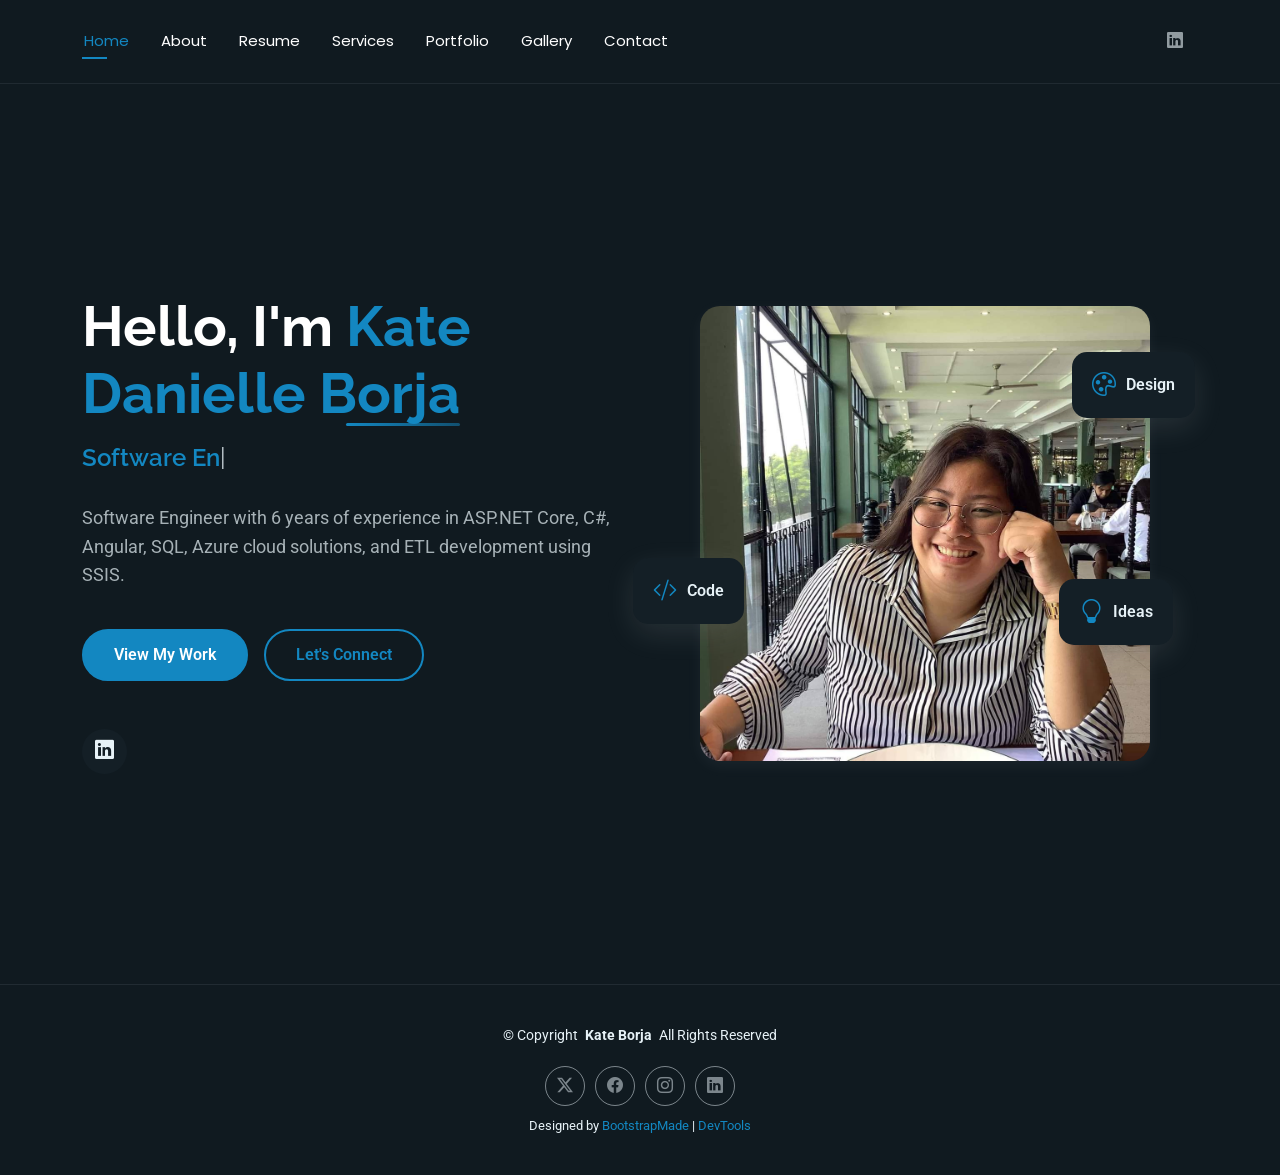
==== index.html @ 0fdce248 "first commit" ====
<!DOCTYPE html>
<html lang="en">

<head>
  <meta charset="utf-8">
  <meta content="width=device-width, initial-scale=1.0" name="viewport">
  <title>Index - kd's</title>
  <meta name="description" content="">
  <meta name="keywords" content="">

  <!-- Favicons -->
  <link href="assets/img/favicon.png" rel="icon">
  <link href="assets/img/apple-touch-icon.png" rel="apple-touch-icon">

  <!-- Fonts -->
  <link href="https://fonts.googleapis.com" rel="preconnect">
  <link href="https://fonts.gstatic.com" rel="preconnect" crossorigin>
  <link href="https://fonts.googleapis.com/css2?family=Roboto:ital,wght@0,100;0,300;0,400;0,500;0,700;0,900;1,100;1,300;1,400;1,500;1,700;1,900&family=Poppins:ital,wght@0,100;0,200;0,300;0,400;0,500;0,600;0,700;0,800;0,900;1,100;1,200;1,300;1,400;1,500;1,600;1,700;1,800;1,900&family=Raleway:ital,wght@0,100;0,200;0,300;0,400;0,500;0,600;0,700;0,800;0,900;1,100;1,200;1,300;1,400;1,500;1,600;1,700;1,800;1,900&display=swap" rel="stylesheet">

  <!-- Vendor CSS Files -->
  <link href="assets/vendor/bootstrap/css/bootstrap.min.css" rel="stylesheet">
  <link href="assets/vendor/bootstrap-icons/bootstrap-icons.css" rel="stylesheet">
  <link href="assets/vendor/aos/aos.css" rel="stylesheet">
  <link href="assets/vendor/swiper/swiper-bundle.min.css" rel="stylesheet">
  <link href="assets/vendor/glightbox/css/glightbox.min.css" rel="stylesheet">

  <!-- Main CSS File -->
  <link href="assets/css/main.css" rel="stylesheet">

  <!-- =======================================================
  * Template Name: FolioOne
  * Template URL: https://bootstrapmade.com/folioone-bootstrap-portfolio-website-template/
  * Updated: Aug 23 2025 with Bootstrap v5.3.7
  * Author: BootstrapMade.com
  * License: https://bootstrapmade.com/license/
  ======================================================== -->
</head>

<body class="index-page">

  <header id="header" class="header d-flex align-items-center light-background sticky-top">
    <div class="container position-relative d-flex align-items-center justify-content-between">

      <!-- <a href="index.html" class="logo d-flex align-items-center me-auto me-xl-0">
      <img src="assets/img/logo.webp" alt="">
      <h1 class="sitename">FolioOne</h1> 
    </a> -->

      <nav id="navmenu" class="navmenu">
        <ul>
          <li><a href="index.html" class="active">Home</a></li>
          <li><a href="about.html">About</a></li>
          <li><a href="resume.html">Resume</a></li>
          <li><a href="services.html">Services</a></li>
          <li><a href="portfolio.html">Portfolio</a></li>
          <li><a href="gallery.html">Gallery</a></li>
          <li><a href="contact.html">Contact</a></li>
        </ul>
        <i class="mobile-nav-toggle d-xl-none bi bi-list"></i>
      </nav>

      <div class="header-social-links">
        <a href="https://www.linkedin.com/in/kate-danielle-borja-12501a1b2" class="linkedin"><i class="bi bi-linkedin"></i></a>
      </div>

    </div>
  </header>

  <main class="main">

    <!-- Hero Section -->
    <section id="hero" class="hero section">

      <div class="container" data-aos="fade-up" data-aos-delay="100">

        <div class="row gy-4 align-items-center">
          <div class="col-lg-6 order-2 order-lg-1">
            <div class="hero-content">
              <h1 data-aos="fade-up" data-aos-delay="200">Hello, I'm <span class="highlight">Kate Danielle Borja</span></h1>
              <h2 data-aos="fade-up" data-aos-delay="300"> <span class="typed" data-typed-items="Software Engineer, Software Developer, .NET Developer, ETL Developer"></span></h2>
              <p data-aos="fade-up" data-aos-delay="400">Software Engineer with 6 years of experience in ASP.NET Core, C#, Angular, SQL, Azure cloud 
                                                            solutions, and ETL development using SSIS. </p>
              <div class="hero-actions" data-aos="fade-up" data-aos-delay="500">
                <a href="portfolio.html" class="btn btn-primary">View My Work</a>
                <a href="contact.html" class="btn btn-outline">Let's Connect</a>
              </div>
              <div class="social-links" data-aos="fade-up" data-aos-delay="600">
                <a href="https://www.linkedin.com/in/kate-danielle-borja-12501a1b2"><i class="bi bi-linkedin"></i></a>
              </div>
            </div>
          </div>
          <div class="col-lg-6 order-1 order-lg-2">
            <div class="hero-image" data-aos="zoom-in" data-aos-delay="300">
              <div class="image-wrapper">
                <img src="assets/img/profile/me.jpg" alt="Sarah Mitchell" class="img-fluid">
                <div class="floating-elements">
                  <div class="floating-card design" data-aos="fade-left" data-aos-delay="700">
                    <i class="bi bi-palette"></i>
                    <span>Design</span>
                  </div>
                  <div class="floating-card code" data-aos="fade-right" data-aos-delay="800">
                    <i class="bi bi-code-slash"></i>
                    <span>Code</span>
                  </div>
                  <div class="floating-card creativity" data-aos="fade-up" data-aos-delay="900">
                    <i class="bi bi-lightbulb"></i>
                    <span>Ideas</span>
                  </div>
                </div>
              </div>
            </div>
          </div>
        </div>

      </div>

    </section><!-- /Hero Section -->

  </main>

  <footer id="footer" class="footer">

    <div class="container">
      <div class="copyright text-center ">
        <p>© <span>Copyright</span> <strong class="px-1 sitename">Kate Borja</strong> <span>All Rights Reserved<br></span></p>
      </div>
      <div class="social-links d-flex justify-content-center">
        <a href=""><i class="bi bi-twitter-x"></i></a>
        <a href=""><i class="bi bi-facebook"></i></a>
        <a href=""><i class="bi bi-instagram"></i></a>
        <a href=""><i class="bi bi-linkedin"></i></a>
      </div>
      <div class="credits">
        <!-- All the links in the footer should remain intact. -->
        <!-- You can delete the links only if you've purchased the pro version. -->
        <!-- Licensing information: https://bootstrapmade.com/license/ -->
        <!-- Purchase the pro version with working PHP/AJAX contact form: [buy-url] -->
        Designed by <a href="https://bootstrapmade.com/">BootstrapMade</a> | <a href="https://bootstrapmade.com/tools/">DevTools</a>
      </div>
    </div>

  </footer>

  <!-- Scroll Top -->
  <a href="#" id="scroll-top" class="scroll-top d-flex align-items-center justify-content-center"><i class="bi bi-arrow-up-short"></i></a>

  <!-- Preloader -->
  <div id="preloader"></div>

  <!-- Vendor JS Files -->
  <script src="assets/vendor/bootstrap/js/bootstrap.bundle.min.js"></script>
  <script src="assets/vendor/php-email-form/validate.js"></script>
  <script src="assets/vendor/aos/aos.js"></script>
  <script src="assets/vendor/typed.js/typed.umd.js"></script>
  <script src="assets/vendor/waypoints/noframework.waypoints.js"></script>
  <script src="assets/vendor/purecounter/purecounter_vanilla.js"></script>
  <script src="assets/vendor/swiper/swiper-bundle.min.js"></script>
  <script src="assets/vendor/imagesloaded/imagesloaded.pkgd.min.js"></script>
  <script src="assets/vendor/isotope-layout/isotope.pkgd.min.js"></script>
  <script src="assets/vendor/glightbox/js/glightbox.min.js"></script>

  <!-- Main JS File -->
  <script src="assets/js/main.js"></script>

</body>

</html>
---- assets/css/main.css ----
/**
* Template Name: FolioOne
* Template URL: https://bootstrapmade.com/folioone-bootstrap-portfolio-website-template/
* Updated: Aug 23 2025 with Bootstrap v5.3.7
* Author: BootstrapMade.com
* License: https://bootstrapmade.com/license/
*/

/*--------------------------------------------------------------
# Font & Color Variables
# Help: https://bootstrapmade.com/color-system/
--------------------------------------------------------------*/
/* Fonts */
:root {
  --default-font: "Roboto",  system-ui, -apple-system, "Segoe UI", Roboto, "Helvetica Neue", Arial, "Noto Sans", "Liberation Sans", sans-serif, "Apple Color Emoji", "Segoe UI Emoji", "Segoe UI Symbol", "Noto Color Emoji";
  --heading-font: "Raleway",  sans-serif;
  --nav-font: "Poppins",  sans-serif;
}

/* Global Colors - The following color variables are used throughout the website. Updating them here will change the color scheme of the entire website */
:root { 
  --background-color: #101a20; /* Background color for the entire website, including individual sections */
  --default-color: #e7f2f7; /* Default color used for the majority of the text content across the entire website */
  --heading-color: #ffffff; /* Color for headings, subheadings and title throughout the website */
  --accent-color: #1387c1; /* Accent color that represents your brand on the website. It's used for buttons, links, and other elements that need to stand out */
  --surface-color: #141f26; /* The surface color is used as a background of boxed elements within sections, such as cards, icon boxes, or other elements that require a visual separation from the global background. */
  --contrast-color: #ffffff; /* Contrast color for text, ensuring readability against backgrounds of accent, heading, or default colors. */
}

/* Nav Menu Colors - The following color variables are used specifically for the navigation menu. They are separate from the global colors to allow for more customization options */
:root {
  --nav-color: #ffffff;  /* The default color of the main navmenu links */
  --nav-hover-color: #1387c1; /* Applied to main navmenu links when they are hovered over or active */
  --nav-mobile-background-color: #213642; /* Used as the background color for mobile navigation menu */
  --nav-dropdown-background-color: #051117; /* Used as the background color for dropdown items that appear when hovering over primary navigation items */
  --nav-dropdown-color: #e7f2f7; /* Used for navigation links of the dropdown items in the navigation menu. */
  --nav-dropdown-hover-color: #1387c1; /* Similar to --nav-hover-color, this color is applied to dropdown navigation links when they are hovered over. */
}

/* Color Presets - These classes override global colors when applied to any section or element, providing reuse of the sam color scheme. */

.light-background {
  --background-color: #142027;
  --surface-color: #325264;
}

.dark-background {
  --background-color: #0b1419;
  --default-color: #ffffff;
  --heading-color: #ffffff;
  --surface-color: #252525;
  --contrast-color: #ffffff;
}

/* Smooth scroll */
:root {
  scroll-behavior: smooth;
}

/*--------------------------------------------------------------
# General Styling & Shared Classes
--------------------------------------------------------------*/
body {
  color: var(--default-color);
  background-color: var(--background-color);
  font-family: var(--default-font);
}

a {
  color: var(--accent-color);
  text-decoration: none;
  transition: 0.3s;
}

a:hover {
  color: color-mix(in srgb, var(--accent-color), transparent 25%);
  text-decoration: none;
}

h1,
h2,
h3,
h4,
h5,
h6 {
  color: var(--heading-color);
  font-family: var(--heading-font);
}

/* PHP Email Form Messages
------------------------------*/
.php-email-form .error-message {
  display: none;
  background: #df1529;
  color: #ffffff;
  text-align: left;
  padding: 15px;
  margin-bottom: 24px;
  font-weight: 600;
}

.php-email-form .sent-message {
  display: none;
  color: #ffffff;
  background: #059652;
  text-align: center;
  padding: 15px;
  margin-bottom: 24px;
  font-weight: 600;
}

.php-email-form .loading {
  display: none;
  background: var(--surface-color);
  text-align: center;
  padding: 15px;
  margin-bottom: 24px;
}

.php-email-form .loading:before {
  content: "";
  display: inline-block;
  border-radius: 50%;
  width: 24px;
  height: 24px;
  margin: 0 10px -6px 0;
  border: 3px solid var(--accent-color);
  border-top-color: var(--surface-color);
  animation: php-email-form-loading 1s linear infinite;
}

@keyframes php-email-form-loading {
  0% {
    transform: rotate(0deg);
  }

  100% {
    transform: rotate(360deg);
  }
}

/*--------------------------------------------------------------
# Global Header
--------------------------------------------------------------*/
.header {
  --background-color: rgba(255, 255, 255, 0);
  color: var(--default-color);
  background-color: var(--background-color);
  padding: 15px 0;
  transition: all 0.5s;
  z-index: 997;
  border-bottom: 1px solid color-mix(in srgb, var(--default-color), transparent 92%);
}

.header .logo {
  line-height: 1;
}

.header .logo img {
  max-height: 36px;
  margin-right: 8px;
}

.header .logo h1 {
  font-size: 32px;
  margin: 0;
  font-weight: 400;
  color: var(--heading-color);
}

.header .header-social-links {
  padding-right: 15px;
}

.header .header-social-links a {
  color: color-mix(in srgb, var(--default-color), transparent 40%);
  padding-left: 6px;
  display: inline-block;
  transition: 0.3s;
  font-size: 16px;
}

.header .header-social-links a:hover {
  color: var(--default-color);
}

.header .header-social-links a i {
  line-height: 0px;
}

@media (max-width: 1200px) {
  .header .logo {
    order: 1;
  }

  .header .header-social-links {
    order: 2;
  }

  .header .navmenu {
    order: 3;
  }
}

/* Global Header on Scroll
------------------------------*/
.scrolled .header {
  --background-color: rgba(16, 26, 32, 0.9);
}

/*--------------------------------------------------------------
# Navigation Menu
--------------------------------------------------------------*/
/* Desktop Navigation */
@media (min-width: 1200px) {
  .navmenu {
    padding: 0;
  }

  .navmenu ul {
    margin: 0;
    padding: 0;
    display: flex;
    list-style: none;
    align-items: center;
  }

  .navmenu li {
    position: relative;
  }

  .navmenu>ul>li {
    white-space: nowrap;
    padding: 15px 28px 15px 0;
  }

  .navmenu>ul>li:last-child {
    padding-right: 0;
  }

  .navmenu a,
  .navmenu a:focus {
    color: var(--nav-color);
    font-size: 15px;
    padding: 0 2px;
    font-family: var(--nav-font);
    font-weight: 400;
    display: flex;
    align-items: center;
    justify-content: space-between;
    white-space: nowrap;
    transition: 0.3s;
    position: relative;
  }

  .navmenu a i,
  .navmenu a:focus i {
    font-size: 12px;
    line-height: 0;
    margin-left: 5px;
    transition: 0.3s;
  }

  .navmenu>ul>li>a:before {
    content: "";
    position: absolute;
    height: 2px;
    bottom: -6px;
    left: 0;
    background-color: var(--nav-hover-color);
    visibility: hidden;
    width: 0px;
    transition: all 0.3s ease-in-out 0s;
  }

  .navmenu a:hover:before,
  .navmenu li:hover>a:before,
  .navmenu .active:before {
    visibility: visible;
    width: 25px;
  }

  .navmenu li:hover>a,
  .navmenu .active,
  .navmenu .active:focus {
    color: var(--nav-hover-color);
  }

  .navmenu .dropdown ul {
    margin: 0;
    padding: 10px 0;
    background: var(--nav-dropdown-background-color);
    display: block;
    position: absolute;
    visibility: hidden;
    left: -5px;
    top: 130%;
    opacity: 0;
    transition: 0.3s;
    border-radius: 4px;
    z-index: 99;
    box-shadow: 0px 0px 30px rgba(0, 0, 0, 0.1);
  }

  .navmenu .dropdown ul li {
    min-width: 200px;
  }

  .navmenu .dropdown ul a {
    padding: 10px 20px;
    font-size: 15px;
    text-transform: none;
    color: var(--nav-dropdown-color);
  }

  .navmenu .dropdown ul a i {
    font-size: 12px;
  }

  .navmenu .dropdown ul a:hover,
  .navmenu .dropdown ul .active:hover,
  .navmenu .dropdown ul li:hover>a {
    color: var(--nav-dropdown-hover-color);
  }

  .navmenu .dropdown:hover>ul {
    opacity: 1;
    top: 100%;
    visibility: visible;
  }

  .navmenu .dropdown .dropdown ul {
    top: 0;
    left: -90%;
    visibility: hidden;
  }

  .navmenu .dropdown .dropdown:hover>ul {
    opacity: 1;
    top: 0;
    left: -100%;
    visibility: visible;
  }
}

/* Mobile Navigation */
@media (max-width: 1199px) {
  .mobile-nav-toggle {
    color: var(--nav-color);
    font-size: 28px;
    line-height: 0;
    margin-right: 10px;
    cursor: pointer;
    transition: color 0.3s;
  }

  .navmenu {
    padding: 0;
    z-index: 9997;
  }

  .navmenu ul {
    display: none;
    list-style: none;
    position: absolute;
    inset: 60px 20px 20px 20px;
    padding: 10px 0;
    margin: 0;
    border-radius: 6px;
    background-color: var(--nav-mobile-background-color);
    border: 1px solid color-mix(in srgb, var(--default-color), transparent 90%);
    box-shadow: none;
    overflow-y: auto;
    transition: 0.3s;
    z-index: 9998;
  }

  .navmenu a,
  .navmenu a:focus {
    color: var(--nav-dropdown-color);
    padding: 10px 20px;
    font-family: var(--nav-font);
    font-size: 17px;
    font-weight: 500;
    display: flex;
    align-items: center;
    justify-content: space-between;
    white-space: nowrap;
    transition: 0.3s;
  }

  .navmenu a i,
  .navmenu a:focus i {
    font-size: 12px;
    line-height: 0;
    margin-left: 5px;
    width: 30px;
    height: 30px;
    display: flex;
    align-items: center;
    justify-content: center;
    border-radius: 50%;
    transition: 0.3s;
    background-color: color-mix(in srgb, var(--accent-color), transparent 90%);
  }

  .navmenu a i:hover,
  .navmenu a:focus i:hover {
    background-color: var(--accent-color);
    color: var(--contrast-color);
  }

  .navmenu a:hover,
  .navmenu .active,
  .navmenu .active:focus {
    color: var(--nav-dropdown-hover-color);
  }

  .navmenu .active i,
  .navmenu .active:focus i {
    background-color: var(--accent-color);
    color: var(--contrast-color);
    transform: rotate(180deg);
  }

  .navmenu .dropdown ul {
    position: static;
    display: none;
    z-index: 99;
    padding: 10px 0;
    margin: 10px 20px;
    background-color: var(--nav-dropdown-background-color);
    transition: all 0.5s ease-in-out;
  }

  .navmenu .dropdown ul ul {
    background-color: rgba(33, 37, 41, 0.1);
  }

  .navmenu .dropdown>.dropdown-active {
    display: block;
    background-color: rgba(33, 37, 41, 0.03);
  }

  .mobile-nav-active {
    overflow: hidden;
  }

  .mobile-nav-active .mobile-nav-toggle {
    color: #fff;
    position: absolute;
    font-size: 32px;
    top: 15px;
    right: 15px;
    margin-right: 0;
    z-index: 9999;
  }

  .mobile-nav-active .navmenu {
    position: fixed;
    overflow: hidden;
    inset: 0;
    background: rgba(33, 37, 41, 0.8);
    transition: 0.3s;
  }

  .mobile-nav-active .navmenu>ul {
    display: block;
  }
}

/*--------------------------------------------------------------
# Global Footer
--------------------------------------------------------------*/
.footer {
  color: var(--default-color);
  background-color: var(--background-color);
  font-size: 14px;
  padding: 40px 0;
  position: relative;
  border-top: 1px solid color-mix(in srgb, var(--default-color), transparent 92%);
}

.footer .copyright p {
  margin-bottom: 0;
}

.footer .social-links {
  margin-top: 20px;
}

.footer .social-links a {
  display: flex;
  align-items: center;
  justify-content: center;
  width: 40px;
  height: 40px;
  border-radius: 50%;
  border: 1px solid color-mix(in srgb, var(--default-color), transparent 50%);
  font-size: 16px;
  color: color-mix(in srgb, var(--default-color), transparent 50%);
  margin: 0 5px;
  transition: 0.3s;
}

.footer .social-links a:hover {
  color: var(--accent-color);
  border-color: var(--accent-color);
}

.footer .credits {
  margin-top: 10px;
  font-size: 13px;
  text-align: center;
}

/*--------------------------------------------------------------
# Preloader
--------------------------------------------------------------*/
#preloader {
  position: fixed;
  inset: 0;
  z-index: 9999;
  overflow: hidden;
  background-color: var(--background-color);
  transition: all 0.6s ease-out;
  width: 100%;
  height: 100vh;
}

#preloader:before,
#preloader:after {
  content: "";
  position: absolute;
  border: 4px solid var(--accent-color);
  border-radius: 50%;
  animation: animate-preloader 2s cubic-bezier(0, 0.2, 0.8, 1) infinite;
}

#preloader:after {
  animation-delay: -0.5s;
}

@keyframes animate-preloader {
  0% {
    width: 10px;
    height: 10px;
    top: calc(50% - 5px);
    left: calc(50% - 5px);
    opacity: 1;
  }

  100% {
    width: 72px;
    height: 72px;
    top: calc(50% - 36px);
    left: calc(50% - 36px);
    opacity: 0;
  }
}

/*--------------------------------------------------------------
# Scroll Top Button
--------------------------------------------------------------*/
.scroll-top {
  position: fixed;
  visibility: hidden;
  opacity: 0;
  right: 15px;
  bottom: -15px;
  z-index: 99999;
  background-color: var(--accent-color);
  width: 44px;
  height: 44px;
  border-radius: 50px;
  transition: all 0.4s;
}

.scroll-top i {
  font-size: 24px;
  color: var(--contrast-color);
  line-height: 0;
}

.scroll-top:hover {
  background-color: color-mix(in srgb, var(--accent-color), transparent 20%);
  color: var(--contrast-color);
}

.scroll-top.active {
  visibility: visible;
  opacity: 1;
  bottom: 15px;
}

/*--------------------------------------------------------------
# Disable aos animation delay on mobile devices
--------------------------------------------------------------*/
@media screen and (max-width: 768px) {
  [data-aos-delay] {
    transition-delay: 0 !important;
  }
}

/*--------------------------------------------------------------
# Global Page Titles & Breadcrumbs
--------------------------------------------------------------*/
.page-title {
  color: var(--default-color);
  background-color: var(--background-color);
  position: relative;
}

.page-title .heading {
  padding: 80px 0;
  border-top: 1px solid color-mix(in srgb, var(--default-color), transparent 90%);
}

.page-title .heading h1 {
  font-size: 38px;
  font-weight: 700;
}

.page-title nav {
  background-color: color-mix(in srgb, var(--default-color), transparent 96%);
  padding: 20px 0;
}

.page-title nav ol {
  display: flex;
  flex-wrap: wrap;
  list-style: none;
  padding: 0;
  margin: 0;
  font-size: 16px;
  font-weight: 400;
}

.page-title nav ol li+li {
  padding-left: 10px;
}

.page-title nav ol li+li::before {
  content: "/";
  display: inline-block;
  padding-right: 10px;
  color: color-mix(in srgb, var(--default-color), transparent 70%);
}

/*--------------------------------------------------------------
# Global Sections
--------------------------------------------------------------*/
section,
.section {
  color: var(--default-color);
  background-color: var(--background-color);
  padding: 60px 0;
  scroll-margin-top: 100px;
  overflow: clip;
}

@media (max-width: 1199px) {

  section,
  .section {
    scroll-margin-top: 66px;
  }
}

/*--------------------------------------------------------------
# Global Section Titles
--------------------------------------------------------------*/
.section-title {
  text-align: center;
  padding-bottom: 60px;
  position: relative;
}

.section-title h2 {
  font-size: 3.5rem;
  font-weight: 400;
  line-height: 1.2;
  color: var(--heading-color);
  margin-bottom: 1.5rem;
  letter-spacing: -1px;
}

@media (max-width: 768px) {
  .section-title h2 {
    font-size: 2.5rem;
  }
}

.section-title p {
  font-size: 1.125rem;
  line-height: 1.8;
  color: color-mix(in srgb, var(--default-color), transparent 25%);
  max-width: 900px;
  margin: 0 auto;
  text-wrap: balance;
}

/*--------------------------------------------------------------
# Hero Section
--------------------------------------------------------------*/
.hero {
  padding: 80px 0;
  min-height: 100vh;
  display: flex;
  align-items: center;
}

.hero .hero-content h1 {
  font-size: 3.5rem;
  font-weight: 700;
  margin-bottom: 1rem;
  line-height: 1.2;
}

.hero .hero-content h1 .highlight {
  color: var(--accent-color);
  position: relative;
}

.hero .hero-content h1 .highlight::after {
  content: "";
  position: absolute;
  bottom: 0;
  left: 0;
  width: 100%;
  height: 3px;
  background: linear-gradient(90deg, var(--accent-color), color-mix(in srgb, var(--accent-color), transparent 50%));
  border-radius: 2px;
}

@media (max-width: 768px) {
  .hero .hero-content h1 {
    font-size: 2.5rem;
  }
}

.hero .hero-content h2 {
  font-size: 1.5rem;
  font-weight: 400;
  margin-bottom: 2rem;
  color: color-mix(in srgb, var(--default-color), transparent 20%);
}

.hero .hero-content h2 .typed {
  color: var(--accent-color);
  font-weight: 600;
}

@media (max-width: 768px) {
  .hero .hero-content h2 {
    font-size: 1.25rem;
  }
}

.hero .hero-content p {
  font-size: 1.1rem;
  line-height: 1.6;
  margin-bottom: 2.5rem;
  color: color-mix(in srgb, var(--default-color), transparent 30%);
}

.hero .hero-actions {
  display: flex;
  gap: 1rem;
  margin-bottom: 3rem;
}

.hero .hero-actions .btn {
  padding: 12px 30px;
  border-radius: 50px;
  font-weight: 600;
  text-decoration: none;
  transition: all 0.3s ease;
  border: 2px solid;
}

.hero .hero-actions .btn.btn-primary {
  background: var(--accent-color);
  color: var(--contrast-color);
  border-color: var(--accent-color);
}

.hero .hero-actions .btn.btn-primary:hover {
  background: color-mix(in srgb, var(--accent-color), black 15%);
  border-color: color-mix(in srgb, var(--accent-color), black 15%);
  transform: translateY(-2px);
}

.hero .hero-actions .btn.btn-outline {
  background: transparent;
  color: var(--accent-color);
  border-color: var(--accent-color);
}

.hero .hero-actions .btn.btn-outline:hover {
  transform: translateY(-2px);
}

@media (max-width: 576px) {
  .hero .hero-actions {
    flex-direction: column;
  }

  .hero .hero-actions .btn {
    text-align: center;
  }
}

.hero .social-links {
  display: flex;
  gap: 1rem;
}

.hero .social-links a {
  width: 45px;
  height: 45px;
  background: var(--surface-color);
  border-radius: 50%;
  display: flex;
  align-items: center;
  justify-content: center;
  color: var(--default-color);
  font-size: 1.2rem;
  transition: all 0.3s ease;
}

.hero .social-links a:hover {
  background: var(--accent-color);
  color: var(--contrast-color);
  transform: translateY(-3px);
  box-shadow: 0 8px 25px color-mix(in srgb, var(--accent-color), transparent 70%);
}

.hero .hero-image {
  position: relative;
}

.hero .hero-image .image-wrapper {
  position: relative;
  max-width: 450px;
  margin: 0 auto;
}

.hero .hero-image .image-wrapper img {
  border-radius: 20px;
  box-shadow: 0 5px 15px color-mix(in srgb, var(--default-color), transparent 95%);
  transition: transform 0.3s ease;
}

.hero .hero-image .image-wrapper img:hover {
  transform: scale(1.02);
}

.hero .hero-image .floating-elements {
  position: absolute;
  top: 0;
  left: 0;
  right: 0;
  bottom: 0;
  pointer-events: none;
}

.hero .hero-image .floating-elements .floating-card {
  position: absolute;
  background: var(--surface-color);
  padding: 15px 20px;
  border-radius: 15px;
  box-shadow: 0 10px 30px color-mix(in srgb, var(--default-color), transparent 90%);
  display: flex;
  align-items: center;
  gap: 10px;
  font-weight: 600;
  animation: float 3s ease-in-out infinite;
}

.hero .hero-image .floating-elements .floating-card i {
  font-size: 1.5rem;
  color: var(--accent-color);
}

.hero .hero-image .floating-elements .floating-card.design {
  top: 10%;
  right: -10%;
  animation-delay: 0s;
}

.hero .hero-image .floating-elements .floating-card.code {
  bottom: 30%;
  left: -15%;
  animation-delay: 1s;
}

.hero .hero-image .floating-elements .floating-card.creativity {
  top: 60%;
  right: -5%;
  animation-delay: 2s;
}

@media (max-width: 992px) {
  .hero .hero-image .floating-elements .floating-card {
    display: none;
  }
}

@keyframes float {

  0%,
  100% {
    transform: translateY(0px);
  }

  50% {
    transform: translateY(-10px);
  }
}

@media (max-width: 992px) {
  .hero .hero-content {
    text-align: center;
    margin-bottom: 3rem;
  }
}

/*--------------------------------------------------------------
# About Section
--------------------------------------------------------------*/
.about .intro-content .eyebrow {
  display: inline-block;
  letter-spacing: 0.12em;
  text-transform: uppercase;
  font-size: 12px;
  color: color-mix(in srgb, var(--default-color), transparent 40%);
  margin-bottom: 16px;
}

.about .intro-content .headline {
  font-family: var(--heading-font);
  font-weight: 300;
  line-height: 1.2;
  font-size: clamp(28px, 4vw, 44px);
  margin: 0 0 24px 0;
}

.about .intro-content .lead {
  font-size: 18px;
  line-height: 1.8;
  color: color-mix(in srgb, var(--default-color), transparent 10%);
  margin-bottom: 24px;
}

.about .intro-content p {
  line-height: 1.8;
  margin-bottom: 24px;
  color: color-mix(in srgb, var(--default-color), transparent 5%);
}

.about .intro-content .cta-group {
  display: flex;
  gap: 24px;
  align-items: center;
  margin-top: 24px;
}

.about .intro-content .cta-group .btn-ghost {
  display: inline-flex;
  align-items: center;
  gap: 8px;
  padding: 12px 18px;
  border-radius: 6px;
  color: var(--accent-color);
  background: color-mix(in srgb, var(--accent-color), transparent 92%);
  border: 1px solid color-mix(in srgb, var(--accent-color), transparent 70%);
  transition: 0.3s ease-in-out;
}

.about .intro-content .cta-group .btn-ghost:hover,
.about .intro-content .cta-group .btn-ghost:focus {
  color: var(--contrast-color);
  background: var(--accent-color);
  border-color: var(--accent-color);
  outline: none;
  box-shadow: 0 0 0 3px color-mix(in srgb, var(--accent-color), transparent 70%);
}

.about .intro-content .cta-group .link-underline {
  display: inline-flex;
  align-items: center;
  gap: 8px;
  position: relative;
  color: var(--accent-color);
  padding-bottom: 4px;
  transition: 0.3s ease-in-out;
}

.about .intro-content .cta-group .link-underline::after {
  content: "";
  position: absolute;
  left: 0;
  right: 0;
  bottom: 0;
  height: 1px;
  background: color-mix(in srgb, var(--accent-color), transparent 40%);
  transform: scaleX(0.4);
  transform-origin: left;
  transition: 0.3s ease-in-out;
}

.about .intro-content .cta-group .link-underline:hover,
.about .intro-content .cta-group .link-underline:focus {
  color: color-mix(in srgb, var(--accent-color), transparent 10%);
  outline: none;
}

.about .intro-content .cta-group .link-underline:hover::after,
.about .intro-content .cta-group .link-underline:focus::after {
  transform: scaleX(1);
}

.about .profile-figure {
  margin: 0;
}

.about .profile-figure .profile-photo {
  width: 88%;
  max-width: 440px;
  border-radius: 18px;
  box-shadow: 0 10px 30px color-mix(in srgb, var(--default-color), transparent 92%);
  transform: translateY(0);
  transition: transform 0.3s ease-in-out;
}

.about .profile-figure .profile-caption {
  margin-top: 24px;
  display: flex;
  align-items: center;
  justify-content: center;
}

.about .profile-figure .profile-caption .meta {
  font-size: 14px;
  color: color-mix(in srgb, var(--default-color), transparent 20%);
}

.about .profile-figure .profile-caption .meta .funfact {
  font-size: 13px;
  margin-top: 4px;
  color: color-mix(in srgb, var(--default-color), transparent 35%);
}

.about .profile-figure:hover .profile-photo {
  transform: translateY(-4px);
}

.about .skill-item {
  padding: 24px;
  border-radius: 6px;
  transition: 0.3s ease-in-out;
  background: color-mix(in srgb, var(--surface-color), var(--accent-color) 2%);
  border: 1px solid color-mix(in srgb, var(--default-color), transparent 88%);
  height: 100%;
}

.about .skill-item i {
  font-size: 24px;
  color: var(--accent-color);
  margin-bottom: 16px;
  display: inline-block;
}

.about .skill-item h3 {
  font-size: 16px;
  margin-bottom: 6px;
  font-weight: 500;
}

.about .skill-item p {
  margin: 0;
  font-size: 14px;
  color: color-mix(in srgb, var(--default-color), transparent 25%);
}

.about .skill-item:hover {
  transform: translateY(-3px);
  border-color: color-mix(in srgb, var(--accent-color), transparent 60%);
  box-shadow: 0 10px 30px color-mix(in srgb, var(--default-color), transparent 92%);
}

.about .timeline-item {
  position: relative;
  padding-left: 26px;
}

.about .timeline-item time {
  display: inline-block;
  font-size: 12px;
  letter-spacing: 0.08em;
  text-transform: uppercase;
  color: color-mix(in srgb, var(--default-color), transparent 45%);
  margin-bottom: 6px;
}

.about .timeline-item h4 {
  font-size: 18px;
  font-weight: 400;
  margin: 0 0 6px;
}

.about .timeline-item p {
  font-size: 14px;
  color: color-mix(in srgb, var(--default-color), transparent 25%);
  margin: 0;
}

.about .timeline-item .dot {
  position: absolute;
  left: 0;
  top: 4px;
  width: 10px;
  height: 10px;
  border-radius: 50%;
  background: var(--accent-color);
  box-shadow: 0 0 0 6px color-mix(in srgb, var(--accent-color), transparent 80%);
}

.about .personal-quote {
  padding: 24px 0;
}

.about .personal-quote p {
  font-family: var(--heading-font);
  font-weight: 300;
  font-size: clamp(20px, 3vw, 28px);
  line-height: 1.5;
  color: color-mix(in srgb, var(--default-color), transparent 5%);
  margin: 0 auto;
  max-width: 800px;
}

.about .fact-pill {
  display: flex;
  align-items: center;
  justify-content: center;
  gap: 10px;
  padding: 10px 14px;
  border-radius: 999px;
  border: 1px solid color-mix(in srgb, var(--default-color), transparent 85%);
  background: var(--surface-color);
  color: color-mix(in srgb, var(--default-color), transparent 10%);
  transition: 0.3s ease-in-out;
}

.about .fact-pill i {
  color: var(--accent-color);
}

.about .fact-pill span {
  font-size: 14px;
}

.about .fact-pill:hover {
  transform: translateY(-2px);
  border-color: color-mix(in srgb, var(--accent-color), transparent 60%);
  box-shadow: 0 10px 30px color-mix(in srgb, var(--default-color), transparent 92%);
}

.about .fact-pill:focus-within {
  box-shadow: 0 0 0 3px color-mix(in srgb, var(--accent-color), transparent 70%);
}

@media (max-width: 992px) {
  .about .profile-figure {
    text-align: center !important;
  }

  .about .profile-figure .profile-photo {
    width: 72%;
  }

  .about .intro-content .cta-group {
    flex-wrap: wrap;
  }
}

@media (max-width: 576px) {
  .about .profile-figure .profile-photo {
    width: 100%;
  }
}

/*--------------------------------------------------------------
# Skills Section
--------------------------------------------------------------*/
.skills .skill-box {
  background-color: var(--surface-color);
  padding: 2rem;
  border-radius: 8px;
  box-shadow: 0 0 20px rgba(0, 0, 0, 0.05);
}

.skills .skill-box h3 {
  font-size: 1.2rem;
  margin-bottom: 1rem;
  font-weight: 600;
}

.skills .skill-box p {
  font-size: 0.9rem;
  margin-bottom: 0.8rem;
  opacity: 0.6;
}

.skills .skill-box .progress {
  background-color: color-mix(in srgb, var(--accent-color), transparent 85%);
  border-radius: 50px;
  height: 8px;
  margin-top: 5px;
  overflow: hidden;
}

.skills .skill-box .progress .progress-bar {
  background-color: var(--accent-color);
  height: 100%;
  position: relative;
  border-radius: 50px;
  transition: 0.9s;
  width: 1px;
}

/*--------------------------------------------------------------
# Stats Section
--------------------------------------------------------------*/
.stats .avatars {
  position: relative;
}

.stats .avatars img {
  width: 60px;
  height: 60px;
  border: 3px solid var(--accent-color);
  margin-right: -15px;
  transition: transform 0.3s ease;
}

.stats .avatars img:hover {
  transform: translateY(-5px);
  z-index: 2;
}

.stats .counters h2 {
  color: var(--heading-color);
  font-size: 48px;
  font-weight: 700;
  margin-bottom: 10px;
}

.stats .counters h2 span {
  display: inline-block;
}

.stats .counters p {
  color: var(--default-color);
  font-size: 18px;
  margin: 0;
  opacity: 0.9;
}

@media (max-width: 991px) {
  .stats .row {
    text-align: center;
  }

  .stats .avatars {
    justify-content: center;
    margin-bottom: 40px;
  }

  .stats .counters h2 {
    font-size: 36px;
  }

  .stats .counters p {
    font-size: 16px;
  }

  .stats .counters .col-md-4 {
    margin-bottom: 30px;
  }

  .stats .counters .col-md-4:last-child {
    margin-bottom: 0;
  }
}

@media (max-width: 576px) {
  .stats {
    padding: 60px 0;
  }

  .stats .avatars {
    flex-wrap: wrap;
    justify-content: center;
  }

  .stats .avatars img {
    margin: 0 -8px;
  }
}

/*--------------------------------------------------------------
# travels Section
--------------------------------------------------------------*/
.travels .travels-carousel,
.travels .travels-slider {
  overflow: hidden;
}

.travels .travel-item .travel-content {
  border-left: 3px solid var(--accent-color);
  padding-left: 30px;
}

.travels .travel-item .travel-img {
  border-radius: 50%;
  border: 4px solid var(--background-color);
  margin: 0 auto;
}

.travels .travel-item h3 {
  font-size: 20px;
  font-weight: bold;
  margin: 10px 0 5px 0;
}

.travels .travel-item h4 {
  font-size: 14px;
  color: color-mix(in srgb, var(--default-color), transparent 40%);
  margin: 0 0 10px 0;
}

.travels .travel-item .stars i {
  color: #ffc107;
  margin: 0 1px;
}

.travels .travel-item .quote-icon-left,
.travels .travel-item .quote-icon-right {
  color: color-mix(in srgb, var(--accent-color), transparent 50%);
  font-size: 26px;
  line-height: 0;
}

.travels .travel-item .quote-icon-left {
  display: inline-block;
  left: -5px;
  position: relative;
}

.travels .travel-item .quote-icon-right {
  display: inline-block;
  right: -5px;
  position: relative;
  top: 10px;
  transform: scale(-1, -1);
}

.travels .travel-item p {
  font-style: italic;
}

.travels .swiper-wrapper {
  height: auto;
}

.travels .swiper-pagination {
  margin-top: 30px;
  position: relative;
}

.travels .swiper-pagination .swiper-pagination-bullet {
  width: 12px;
  height: 12px;
  background-color: color-mix(in srgb, var(--default-color), transparent 85%);
  opacity: 1;
}

.travels .swiper-pagination .swiper-pagination-bullet-active {
  background-color: var(--accent-color);
}

/*--------------------------------------------------------------
# Resume Section
--------------------------------------------------------------*/
.resume .resume-item {
  margin-bottom: 3rem;
}

.resume .resume-item .resume-title {
  font-size: 1.75rem;
  font-weight: 700;
  margin-bottom: 1.5rem;
  padding-bottom: 1.5rem;
  position: relative;
  color: var(--heading-color);
}

.resume .resume-item .resume-title::after {
  content: "";
  position: absolute;
  display: block;
  width: 50px;
  height: 3px;
  background: var(--accent-color);
  bottom: 0;
  left: 0;
}

.resume .resume-item .resume-content {
  padding-left: 1.25rem;
  border-left: 2px solid color-mix(in srgb, var(--accent-color), transparent 85%);
}

.resume .resume-item article {
  position: relative;
  margin-bottom: 2.5rem;
}

.resume .resume-item article::before {
  content: "";
  position: absolute;
  width: 16px;
  height: 16px;
  border-radius: 50%;
  left: -1.8rem;
  top: 0.25rem;
  background: var(--background-color);
  border: 2px solid var(--accent-color);
}

.resume .resume-item article h4 {
  font-size: 1.25rem;
  font-weight: 600;
  margin-bottom: 0.5rem;
  color: var(--heading-color);
}

.resume .resume-item article h5 {
  font-size: 1rem;
  background: color-mix(in srgb, var(--accent-color), transparent 92%);
  padding: 0.375rem 0.75rem;
  display: inline-block;
  font-weight: 600;
  margin: 0.5rem 0;
  color: var(--accent-color);
  border-radius: 4px;
}

.resume .resume-item article .institution,
.resume .resume-item article .company {
  font-size: 1rem;
  margin-bottom: 1rem;
  color: color-mix(in srgb, var(--default-color), transparent 25%);
}

.resume .resume-item article p {
  margin-bottom: 1rem;
}

.resume .resume-item article ul {
  padding-left: 1.25rem;
  margin-bottom: 0;
}

.resume .resume-item article ul li {
  padding-bottom: 0.75rem;
  position: relative;
}

.resume .resume-item article ul li:last-child {
  padding-bottom: 0;
}

.resume .skill-item {
  margin-bottom: 2rem;
}

.resume .skill-item h4 {
  font-size: 1rem;
  font-weight: 600;
  margin-bottom: 0.75rem;
  color: var(--heading-color);
}

.resume .skill-item .progress {
  height: 0.75rem;
  background-color: color-mix(in srgb, var(--accent-color), transparent 92%);
  border-radius: 1rem;
  overflow: visible;
}

.resume .skill-item .progress .progress-bar {
  background-color: var(--accent-color);
  position: relative;
  border-radius: 1rem;
  width: 0;
  transition: width 1s ease;
}

.resume .skill-item .progress .progress-bar::after {
  content: attr(aria-valuenow) "%";
  position: absolute;
  right: 0;
  top: -1.75rem;
  font-size: 0.875rem;
  font-weight: 600;
  color: var(--accent-color);
}

@media (max-width: 991.98px) {
  .resume .resume-item {
    margin-bottom: 2rem;
  }
}

@media (max-width: 767.98px) {
  .resume .resume-content {
    padding-left: 1rem !important;
  }

  .resume article::before {
    left: -2rem !important;
  }
}

/*--------------------------------------------------------------
# Services Section
--------------------------------------------------------------*/
.services .service-item {
  display: flex;
  background-color: var(--surface-color);
  border-radius: 12px;
  padding: 2rem;
  height: 100%;
  position: relative;
  overflow: hidden;
  box-shadow: 0 5px 20px rgba(0, 0, 0, 0.03);
  transition: all 0.4s ease;
}

.services .service-item::before {
  content: "";
  position: absolute;
  left: 0;
  top: 0;
  height: 100%;
  width: 4px;
  background-color: var(--accent-color);
  transform: scaleY(0);
  transform-origin: bottom;
  transition: transform 0.4s cubic-bezier(0.65, 0, 0.35, 1);
}

.services .service-item:hover {
  box-shadow: 0 10px 30px rgba(0, 0, 0, 0.08);
  transform: translateY(-5px);
}

.services .service-item:hover::before {
  transform: scaleY(1);
}

.services .service-item:hover .service-icon {
  background-color: var(--accent-color);
  color: var(--contrast-color);
  transform: rotateY(180deg);
}

.services .service-item:hover .service-icon i {
  transform: rotateY(180deg);
}

.services .service-item:hover .service-link i {
  transform: translateX(5px);
}

.services .service-icon {
  flex-shrink: 0;
  width: 70px;
  height: 70px;
  border-radius: 12px;
  background-color: color-mix(in srgb, var(--accent-color), transparent 90%);
  color: var(--accent-color);
  display: flex;
  align-items: center;
  justify-content: center;
  margin-right: 1.5rem;
  transition: all 0.5s ease;
}

.services .service-icon i {
  font-size: 2rem;
  transition: transform 0.5s ease;
}

.services .service-content {
  flex-grow: 1;
}

.services .service-content h3 {
  font-size: 1.4rem;
  margin-bottom: 1rem;
  font-weight: 700;
  color: var(--heading-color);
}

.services .service-content p {
  margin-bottom: 1.25rem;
  color: color-mix(in srgb, var(--default-color), transparent 20%);
}

.services .service-link {
  display: inline-flex;
  align-items: center;
  color: var(--accent-color);
  font-weight: 600;
  text-decoration: none;
  transition: color 0.3s ease;
}

.services .service-link span {
  margin-right: 0.5rem;
}

.services .service-link i {
  transition: transform 0.3s ease;
}

.services .service-link:hover {
  color: color-mix(in srgb, var(--accent-color), transparent 25%);
}

@media (max-width: 767.98px) {
  .services .service-item {
    padding: 1.5rem;
    margin-bottom: 1rem;
  }

  .services .service-icon {
    width: 60px;
    height: 60px;
    margin-right: 1rem;
  }

  .services .service-icon i {
    font-size: 1.5rem;
  }

  .services .service-content h3 {
    font-size: 1.2rem;
    margin-bottom: 0.75rem;
  }

  .services .service-content p {
    margin-bottom: 1rem;
    font-size: 0.95rem;
  }
}

@media (max-width: 575.98px) {
  .services .service-item {
    flex-direction: column;
    text-align: center;
  }

  .services .service-item::before {
    width: 100%;
    height: 4px;
    transform: scaleX(0);
    transform-origin: left;
  }

  .services .service-item:hover::before {
    transform: scaleX(1);
  }

  .services .service-icon {
    margin-right: 0;
    margin-bottom: 1.25rem;
  }

  .services .service-link {
    justify-content: center;
  }
}

/*--------------------------------------------------------------
# Service Details Section
--------------------------------------------------------------*/
.service-details .service-hero {
  margin-bottom: 4rem;
}

.service-details .service-hero .service-meta {
  display: flex;
  align-items: center;
  gap: 1rem;
  margin-bottom: 1.5rem;
}

.service-details .service-hero .service-meta .service-category {
  background: color-mix(in srgb, var(--accent-color), transparent 85%);
  color: var(--accent-color);
  padding: 0.5rem 1rem;
  border-radius: 20px;
  font-size: 0.85rem;
  font-weight: 500;
  letter-spacing: 0.5px;
}

.service-details .service-hero .service-meta .reading-time {
  color: color-mix(in srgb, var(--default-color), transparent 50%);
  font-size: 0.9rem;
  font-weight: 300;
}

.service-details .service-hero h1 {
  font-size: 3.5rem;
  font-weight: 300;
  line-height: 1.2;
  margin-bottom: 1.5rem;
  color: var(--heading-color);
  letter-spacing: -0.02em;
}

.service-details .service-hero .service-description {
  font-size: 1.25rem;
  line-height: 1.7;
  color: color-mix(in srgb, var(--default-color), transparent 25%);
  font-weight: 300;
  margin: 0;
}

.service-details .service-visual {
  margin-bottom: 4rem;
  overflow: hidden;
  border-radius: 4px;
}

.service-details .service-visual img {
  width: 100%;
  height: 400px;
  object-fit: cover;
  transition: transform 0.5s ease;
}

.service-details .service-visual img:hover {
  transform: scale(1.02);
}

.service-details .service-narrative {
  margin-bottom: 5rem;
}

.service-details .service-narrative h3 {
  font-size: 2rem;
  font-weight: 300;
  margin-bottom: 2rem;
  color: var(--heading-color);
  letter-spacing: -0.01em;
}

.service-details .service-narrative p {
  font-size: 1.1rem;
  line-height: 1.8;
  margin-bottom: 2rem;
  color: var(--default-color);
  font-weight: 300;
}

.service-details .benefits-grid {
  display: grid;
  grid-template-columns: repeat(auto-fit, minmax(280px, 1fr));
  gap: 2.5rem;
  margin-top: 3rem;
}

.service-details .benefits-grid .benefit-card {
  text-align: center;
  padding: 0;
}

.service-details .benefits-grid .benefit-card .benefit-icon {
  width: 60px;
  height: 60px;
  background: color-mix(in srgb, var(--accent-color), transparent 90%);
  border-radius: 50%;
  display: flex;
  align-items: center;
  justify-content: center;
  margin: 0 auto 1.5rem;
  transition: all 0.3s ease;
}

.service-details .benefits-grid .benefit-card .benefit-icon i {
  font-size: 1.5rem;
  color: var(--accent-color);
}

.service-details .benefits-grid .benefit-card:hover .benefit-icon {
  background: var(--accent-color);
  transform: translateY(-2px);
}

.service-details .benefits-grid .benefit-card:hover .benefit-icon i {
  color: var(--contrast-color);
}

.service-details .benefits-grid .benefit-card h4 {
  font-size: 1.2rem;
  font-weight: 400;
  margin-bottom: 1rem;
  color: var(--heading-color);
}

.service-details .benefits-grid .benefit-card p {
  font-size: 1rem;
  line-height: 1.6;
  color: color-mix(in srgb, var(--default-color), transparent 30%);
  margin: 0;
}

.service-details .timeline-section {
  margin-bottom: 4rem;
}

.service-details .timeline-section h3 {
  font-size: 2rem;
  font-weight: 300;
  margin-bottom: 3rem;
  color: var(--heading-color);
  letter-spacing: -0.01em;
}

.service-details .timeline-section .timeline {
  position: relative;
}

.service-details .timeline-section .timeline::before {
  content: "";
  position: absolute;
  left: 30px;
  top: 0;
  bottom: 0;
  width: 1px;
  background: color-mix(in srgb, var(--default-color), transparent 85%);
}

.service-details .timeline-section .timeline .timeline-item {
  position: relative;
  padding-left: 80px;
  margin-bottom: 3rem;
}

.service-details .timeline-section .timeline .timeline-item:last-child {
  margin-bottom: 0;
}

.service-details .timeline-section .timeline .timeline-item .timeline-marker {
  position: absolute;
  left: 0;
  top: 0;
  width: 60px;
  height: 60px;
  background: var(--surface-color);
  border: 2px solid color-mix(in srgb, var(--accent-color), transparent 70%);
  border-radius: 50%;
  display: flex;
  align-items: center;
  justify-content: center;
  z-index: 1;
}

.service-details .timeline-section .timeline .timeline-item .timeline-marker span {
  font-size: 1.2rem;
  font-weight: 500;
  color: var(--accent-color);
}

.service-details .timeline-section .timeline .timeline-item .timeline-content h4 {
  font-size: 1.3rem;
  font-weight: 400;
  margin-bottom: 0.75rem;
  color: var(--heading-color);
}

.service-details .timeline-section .timeline .timeline-item .timeline-content p {
  font-size: 1rem;
  line-height: 1.6;
  margin-bottom: 0.5rem;
  color: var(--default-color);
}

.service-details .timeline-section .timeline .timeline-item .timeline-content small {
  color: color-mix(in srgb, var(--default-color), transparent 40%);
  font-size: 0.9rem;
  font-weight: 500;
}

.service-details .service-sidebar {
  padding-left: 2rem;
}

@media (max-width: 992px) {
  .service-details .service-sidebar {
    padding-left: 0;
    margin-top: 4rem;
  }
}

.service-details .overview-card,
.service-details .success-story,
.service-details .consultation-form {
  background: var(--surface-color);
  border-radius: 8px;
  padding: 2.5rem;
  margin-bottom: 2.5rem;
  border: 1px solid color-mix(in srgb, var(--default-color), transparent 93%);
  transition: all 0.3s ease;
}

.service-details .overview-card:hover,
.service-details .success-story:hover,
.service-details .consultation-form:hover {
  border-color: color-mix(in srgb, var(--accent-color), transparent 80%);
}

.service-details .overview-card .overview-header h4 {
  font-size: 1.4rem;
  font-weight: 400;
  margin-bottom: 2rem;
  color: var(--heading-color);
}

.service-details .overview-card .overview-stats {
  display: grid;
  grid-template-columns: repeat(3, 1fr);
  gap: 1.5rem;
  margin-bottom: 2rem;
}

.service-details .overview-card .overview-stats .stat-item {
  text-align: center;
}

.service-details .overview-card .overview-stats .stat-item .stat-number {
  font-size: 2rem;
  font-weight: 300;
  color: var(--accent-color);
  line-height: 1;
  margin-bottom: 0.5rem;
}

.service-details .overview-card .overview-stats .stat-item .stat-label {
  font-size: 0.85rem;
  color: color-mix(in srgb, var(--default-color), transparent 40%);
  font-weight: 500;
  text-transform: uppercase;
  letter-spacing: 0.5px;
}

.service-details .overview-card .overview-details {
  border-top: 1px solid color-mix(in srgb, var(--default-color), transparent 90%);
  padding-top: 1.5rem;
}

.service-details .overview-card .overview-details .detail-row {
  display: flex;
  justify-content: space-between;
  align-items: center;
  margin-bottom: 1rem;
}

.service-details .overview-card .overview-details .detail-row:last-child {
  margin-bottom: 0;
}

.service-details .overview-card .overview-details .detail-row .detail-label {
  font-size: 0.95rem;
  color: color-mix(in srgb, var(--default-color), transparent 30%);
  font-weight: 400;
}

.service-details .overview-card .overview-details .detail-row .detail-value {
  font-size: 0.95rem;
  color: var(--heading-color);
  font-weight: 500;
}

.service-details .success-story .story-quote p {
  font-size: 1.1rem;
  line-height: 1.7;
  color: color-mix(in srgb, var(--default-color), transparent 20%);
  font-style: italic;
  margin-bottom: 2rem;
}

.service-details .success-story .story-author {
  display: flex;
  align-items: center;
  gap: 1rem;
  margin-bottom: 1.5rem;
}

.service-details .success-story .story-author .author-avatar {
  width: 50px;
  height: 50px;
  border-radius: 50%;
  object-fit: cover;
}

.service-details .success-story .story-author .author-details h5 {
  font-size: 1rem;
  font-weight: 500;
  margin-bottom: 0.25rem;
  color: var(--heading-color);
}

.service-details .success-story .story-author .author-details span {
  display: block;
  font-size: 0.9rem;
  color: color-mix(in srgb, var(--default-color), transparent 40%);
  margin-bottom: 0.25rem;
}

.service-details .success-story .story-author .author-details small {
  font-size: 0.8rem;
  color: color-mix(in srgb, var(--default-color), transparent 50%);
}

.service-details .success-story .story-metrics {
  display: grid;
  grid-template-columns: repeat(2, 1fr);
  gap: 1rem;
  padding-top: 1.5rem;
  border-top: 1px solid color-mix(in srgb, var(--default-color), transparent 90%);
}

.service-details .success-story .story-metrics .metric {
  text-align: center;
}

.service-details .success-story .story-metrics .metric .metric-value {
  font-size: 1.5rem;
  font-weight: 500;
  color: var(--accent-color);
  display: block;
  margin-bottom: 0.25rem;
}

.service-details .success-story .story-metrics .metric .metric-label {
  font-size: 0.8rem;
  color: color-mix(in srgb, var(--default-color), transparent 40%);
  text-transform: uppercase;
  letter-spacing: 0.5px;
}

.service-details .consultation-form .form-header {
  margin-bottom: 2rem;
}

.service-details .consultation-form .form-header h4 {
  font-size: 1.4rem;
  font-weight: 400;
  margin-bottom: 0.75rem;
  color: var(--heading-color);
}

.service-details .consultation-form .form-header p {
  font-size: 0.95rem;
  line-height: 1.6;
  color: color-mix(in srgb, var(--default-color), transparent 30%);
  margin: 0;
}

.service-details .consultation-form .form-group {
  margin-bottom: 1.5rem;
}

.service-details .consultation-form .form-input {
  width: 100%;
  padding: 1rem;
  border: 1px solid color-mix(in srgb, var(--default-color), transparent 85%);
  border-radius: 4px;
  font-size: 0.95rem;
  transition: all 0.3s ease;
  background: transparent;
}

.service-details .consultation-form .form-input:focus {
  outline: none;
  border-color: var(--accent-color);
  box-shadow: 0 0 0 3px color-mix(in srgb, var(--accent-color), transparent 90%);
}

.service-details .consultation-form input[type=text],
.service-details .consultation-form input[type=email],
.service-details .consultation-form input[type=tel],
.service-details .consultation-form select,
.service-details .consultation-form textarea {
  color: var(--default-color);
  background-color: var(--surface-color);
  font-size: 14px;
  border-color: color-mix(in srgb, var(--default-color), transparent 80%);
}

.service-details .consultation-form input[type=text]:focus,
.service-details .consultation-form input[type=email]:focus,
.service-details .consultation-form input[type=tel]:focus,
.service-details .consultation-form select:focus,
.service-details .consultation-form textarea:focus {
  border-color: var(--accent-color);
}

.service-details .consultation-form input[type=text]::placeholder,
.service-details .consultation-form input[type=email]::placeholder,
.service-details .consultation-form input[type=tel]::placeholder,
.service-details .consultation-form select::placeholder,
.service-details .consultation-form textarea::placeholder {
  color: color-mix(in srgb, var(--default-color), transparent 70%);
}

.service-details .consultation-form .btn-consultation {
  background: var(--accent-color);
  color: var(--contrast-color);
  border: none;
  padding: 1rem 2rem;
  border-radius: 4px;
  font-size: 0.95rem;
  font-weight: 500;
  width: 100%;
  display: flex;
  align-items: center;
  justify-content: center;
  gap: 0.5rem;
  transition: all 0.3s ease;
  text-transform: none;
}

.service-details .consultation-form .btn-consultation:hover {
  background: color-mix(in srgb, var(--accent-color), transparent 10%);
  transform: translateY(-1px);
}

.service-details .consultation-form .btn-consultation i {
  font-size: 0.9rem;
}

@media (max-width: 768px) {
  .service-details .service-hero h1 {
    font-size: 2.5rem;
  }

  .service-details .service-hero .service-description {
    font-size: 1.1rem;
  }

  .service-details .service-visual img {
    height: 250px;
  }

  .service-details .benefits-grid {
    grid-template-columns: 1fr;
    gap: 2rem;
  }

  .service-details .timeline-section .timeline::before {
    left: 20px;
  }

  .service-details .timeline-section .timeline .timeline-item {
    padding-left: 60px;
  }

  .service-details .timeline-section .timeline .timeline-item .timeline-marker {
    width: 40px;
    height: 40px;
  }

  .service-details .timeline-section .timeline .timeline-item .timeline-marker span {
    font-size: 1rem;
  }

  .service-details .overview-card .overview-stats {
    grid-template-columns: 1fr;
    gap: 1rem;
  }
}

/*--------------------------------------------------------------
# Portfolio Section
--------------------------------------------------------------*/
.portfolio .portfolio-filters {
  display: flex;
  justify-content: center;
  flex-wrap: wrap;
  gap: 10px;
  margin-bottom: 30px;
  padding: 0;
  list-style: none;
}

.portfolio .portfolio-filters li {
  padding: 8px 20px;
  font-size: 0.95rem;
  font-weight: 500;
  border-radius: 30px;
  cursor: pointer;
  transition: all 0.3s ease;
  background-color: color-mix(in srgb, var(--accent-color), transparent 90%);
  color: var(--accent-color);
}

.portfolio .portfolio-filters li:hover {
  background-color: color-mix(in srgb, var(--accent-color), transparent 80%);
}

.portfolio .portfolio-filters li.filter-active {
  background-color: var(--accent-color);
  color: var(--contrast-color);
}

.portfolio .portfolio-card {
  background-color: var(--surface-color);
  border-radius: 10px;
  overflow: hidden;
  box-shadow: 0 5px 15px rgba(0, 0, 0, 0.05);
  margin-bottom: 30px;
  transition: all 0.3s ease;
}

.portfolio .portfolio-card:hover {
  transform: translateY(-10px);
  box-shadow: 0 10px 30px rgba(0, 0, 0, 0.1);
}

.portfolio .portfolio-card:hover .portfolio-img .portfolio-overlay {
  opacity: 1;
}

.portfolio .portfolio-card:hover .portfolio-img img {
  transform: scale(1.1);
}

.portfolio .portfolio-card .portfolio-img {
  position: relative;
  overflow: hidden;
}

.portfolio .portfolio-card .portfolio-img img {
  width: 100%;
  height: auto;
  transition: transform 0.5s ease;
}

.portfolio .portfolio-card .portfolio-img .portfolio-overlay {
  position: absolute;
  top: 0;
  left: 0;
  width: 100%;
  height: 100%;
  background: rgba(0, 0, 0, 0.6);
  display: flex;
  align-items: center;
  justify-content: center;
  gap: 15px;
  opacity: 0;
  transition: all 0.3s ease;
}

.portfolio .portfolio-card .portfolio-img .portfolio-overlay a {
  width: 45px;
  height: 45px;
  background-color: var(--accent-color);
  color: var(--contrast-color);
  border-radius: 50%;
  display: flex;
  align-items: center;
  justify-content: center;
  font-size: 1.2rem;
  transition: all 0.3s ease;
}

.portfolio .portfolio-card .portfolio-img .portfolio-overlay a:hover {
  background-color: color-mix(in srgb, var(--accent-color), #fff 20%);
  transform: translateY(-5px);
}

.portfolio .portfolio-card .portfolio-info {
  padding: 20px;
}

.portfolio .portfolio-card .portfolio-info h4 {
  font-size: 1.2rem;
  font-weight: 700;
  margin-bottom: 5px;
  color: var(--heading-color);
}

.portfolio .portfolio-card .portfolio-info p {
  font-size: 0.9rem;
  color: var(--default-color);
  margin-bottom: 10px;
}

.portfolio .portfolio-card .portfolio-info .portfolio-tags {
  display: flex;
  flex-wrap: wrap;
  gap: 8px;
}

.portfolio .portfolio-card .portfolio-info .portfolio-tags span {
  font-size: 0.8rem;
  padding: 4px 12px;
  border-radius: 20px;
  background-color: color-mix(in srgb, var(--accent-color), transparent 90%);
  color: var(--accent-color);
}

.portfolio .btn-primary {
  background-color: var(--accent-color);
  border-color: var(--accent-color);
  color: var(--contrast-color);
  padding: 12px 30px;
  font-weight: 600;
  border-radius: 5px;
  transition: all 0.3s ease;
}

.portfolio .btn-primary:hover {
  background-color: color-mix(in srgb, var(--accent-color), #000 10%);
  border-color: color-mix(in srgb, var(--accent-color), #000 10%);
  transform: translateY(-3px);
  box-shadow: 0 5px 15px rgba(0, 0, 0, 0.1);
}

/*--------------------------------------------------------------
# Portfolio Details Section
--------------------------------------------------------------*/
.portfolio-details {
  --section-spacing: 2.5rem;
}

.portfolio-details .portfolio-details-media {
  position: relative;
}

.portfolio-details .portfolio-details-media .main-image {
  margin-bottom: 1rem;
  border-radius: 20px;
  overflow: hidden;
  box-shadow: 0 10px 30px rgba(0, 0, 0, 0.08);
}

.portfolio-details .portfolio-details-media .main-image .portfolio-details-slider {
  position: relative;
}

.portfolio-details .portfolio-details-media .main-image .portfolio-details-slider .swiper-wrapper {
  height: auto !important;
}

.portfolio-details .portfolio-details-media .main-image .portfolio-details-slider .swiper-slide img {
  aspect-ratio: 3/2;
  object-fit: cover;
  width: 100%;
}

.portfolio-details .portfolio-details-media .main-image .portfolio-details-slider .swiper-button-next,
.portfolio-details .portfolio-details-media .main-image .portfolio-details-slider .swiper-button-prev {
  background-color: var(--contrast-color);
  width: 40px;
  height: 40px;
  border-radius: 50%;
  transition: all 0.3s ease;
}

.portfolio-details .portfolio-details-media .main-image .portfolio-details-slider .swiper-button-next:after,
.portfolio-details .portfolio-details-media .main-image .portfolio-details-slider .swiper-button-prev:after {
  font-size: 16px;
  color: var(--accent-color);
  font-weight: bold;
}

.portfolio-details .portfolio-details-media .main-image .portfolio-details-slider .swiper-button-next:hover,
.portfolio-details .portfolio-details-media .main-image .portfolio-details-slider .swiper-button-prev:hover {
  background-color: var(--accent-color);
}

.portfolio-details .portfolio-details-media .main-image .portfolio-details-slider .swiper-button-next:hover:after,
.portfolio-details .portfolio-details-media .main-image .portfolio-details-slider .swiper-button-prev:hover:after {
  color: var(--contrast-color);
}

.portfolio-details .portfolio-details-media .thumbnail-grid img {
  height: 80px;
  object-fit: cover;
  border-radius: 8px;
  cursor: pointer;
  transition: all 0.3s ease;
  box-shadow: 0 4px 10px rgba(0, 0, 0, 0.05);
}

.portfolio-details .portfolio-details-media .thumbnail-grid img:hover {
  transform: translateY(-5px);
  box-shadow: 0 8px 15px rgba(0, 0, 0, 0.1);
}

.portfolio-details .portfolio-details-media .tech-stack-badges {
  display: flex;
  flex-wrap: wrap;
  gap: 10px;
  margin-top: 1.5rem;
}

.portfolio-details .portfolio-details-media .tech-stack-badges span {
  display: inline-block;
  padding: 6px 12px;
  font-size: 13px;
  font-weight: 500;
  border-radius: 20px;
  background-color: color-mix(in srgb, var(--heading-color), transparent 85%);
  color: var(--heading-color);
  transition: all 0.3s ease;
}

.portfolio-details .portfolio-details-media .tech-stack-badges span:hover {
  background-color: color-mix(in srgb, var(--heading-color), transparent 70%);
  transform: translateY(-2px);
}

.portfolio-details .portfolio-details-content {
  padding: 0 0 0 2rem;
  height: 100%;
  display: flex;
  flex-direction: column;
}

.portfolio-details .portfolio-details-content .project-meta {
  display: flex;
  flex-wrap: wrap;
  justify-content: space-between;
  margin-bottom: 1.5rem;
}

.portfolio-details .portfolio-details-content .project-meta .badge-wrapper .project-badge {
  display: inline-block;
  padding: 8px 16px;
  background-color: color-mix(in srgb, var(--accent-color), transparent 90%);
  color: var(--accent-color);
  border-radius: 30px;
  font-weight: 600;
  font-size: 14px;
}

.portfolio-details .portfolio-details-content .project-meta .date-client {
  display: flex;
  gap: 1.5rem;
}

.portfolio-details .portfolio-details-content .project-meta .date-client .meta-item {
  display: flex;
  align-items: center;
  font-size: 14px;
  color: color-mix(in srgb, var(--default-color), transparent 30%);
}

.portfolio-details .portfolio-details-content .project-meta .date-client .meta-item i {
  margin-right: 6px;
  color: var(--accent-color);
}

.portfolio-details .portfolio-details-content .project-title {
  font-size: 2.2rem;
  margin-bottom: 1rem;
  font-weight: 700;
  line-height: 1.2;
  color: var(--heading-color);
}

.portfolio-details .portfolio-details-content .project-website {
  display: flex;
  align-items: center;
  margin-bottom: 1.5rem;
}

.portfolio-details .portfolio-details-content .project-website i {
  font-size: 22px;
  color: var(--accent-color);
  margin-right: 8px;
}

.portfolio-details .portfolio-details-content .project-website a {
  font-weight: 500;
  transition: all 0.3s;
}

.portfolio-details .portfolio-details-content .project-website a:hover {
  letter-spacing: 0.5px;
}

.portfolio-details .portfolio-details-content .project-overview {
  margin-bottom: var(--section-spacing);
}

.portfolio-details .portfolio-details-content .project-overview .lead {
  font-size: 1.1rem;
  line-height: 1.7;
  color: color-mix(in srgb, var(--default-color), transparent 15%);
  margin-bottom: 1.5rem;
}

.portfolio-details .portfolio-details-content .project-overview .project-accordion .accordion-item {
  border: none;
  background: none;
  margin-bottom: 10px;
}

.portfolio-details .portfolio-details-content .project-overview .project-accordion .accordion-item .accordion-header .accordion-button {
  padding: 1rem;
  font-weight: 600;
  font-size: 1rem;
  color: var(--heading-color);
  background-color: color-mix(in srgb, var(--surface-color), transparent 70%);
  border-radius: 8px !important;
  box-shadow: none;
}

.portfolio-details .portfolio-details-content .project-overview .project-accordion .accordion-item .accordion-header .accordion-button:not(.collapsed) {
  background-color: var(--surface-color);
  color: var(--accent-color);
  border-bottom-left-radius: 0 !important;
  border-bottom-right-radius: 0 !important;
  box-shadow: 0 4px 10px rgba(0, 0, 0, 0.03);
}

.portfolio-details .portfolio-details-content .project-overview .project-accordion .accordion-item .accordion-header .accordion-button:not(.collapsed) i {
  color: var(--accent-color);
}

.portfolio-details .portfolio-details-content .project-overview .project-accordion .accordion-item .accordion-header .accordion-button::after {
  background-size: 14px;
  width: 14px;
  height: 14px;
}

.portfolio-details .portfolio-details-content .project-overview .project-accordion .accordion-item .accordion-header .accordion-button i {
  font-size: 1.1rem;
}

.portfolio-details .portfolio-details-content .project-overview .project-accordion .accordion-item .accordion-body {
  padding: 1rem;
  background-color: var(--surface-color);
  border-bottom-left-radius: 8px;
  border-bottom-right-radius: 8px;
}

.portfolio-details .portfolio-details-content .project-overview .project-accordion .accordion-item .accordion-body p {
  margin-bottom: 0;
  color: color-mix(in srgb, var(--default-color), transparent 25%);
  line-height: 1.6;
}

.portfolio-details .portfolio-details-content .project-features {
  margin-bottom: var(--section-spacing);
}

.portfolio-details .portfolio-details-content .project-features h3 {
  display: flex;
  align-items: center;
  font-size: 1.25rem;
  margin-bottom: 1.2rem;
}

.portfolio-details .portfolio-details-content .project-features h3 i {
  margin-right: 10px;
  color: var(--accent-color);
  font-size: 1.1em;
}

.portfolio-details .portfolio-details-content .project-features .feature-list {
  list-style: none;
  padding-left: 0;
}

.portfolio-details .portfolio-details-content .project-features .feature-list li {
  display: flex;
  align-items: center;
  padding: 8px 0;
  font-size: 15px;
  color: color-mix(in srgb, var(--default-color), transparent 15%);
}

.portfolio-details .portfolio-details-content .project-features .feature-list li i {
  color: var(--accent-color);
  margin-right: 10px;
  font-size: 1.1em;
}

.portfolio-details .portfolio-details-content .cta-buttons {
  display: flex;
  flex-wrap: wrap;
  gap: 1rem;
  margin-top: auto;
}

.portfolio-details .portfolio-details-content .cta-buttons .btn-view-project {
  padding: 12px 28px;
  background-color: var(--accent-color);
  color: var(--contrast-color);
  border-radius: 30px;
  font-weight: 500;
  transition: all 0.3s ease;
}

.portfolio-details .portfolio-details-content .cta-buttons .btn-view-project:hover {
  background-color: color-mix(in srgb, var(--accent-color), black 15%);
  transform: translateY(-3px);
  box-shadow: 0 8px 15px rgba(0, 0, 0, 0.1);
}

.portfolio-details .portfolio-details-content .cta-buttons .btn-next-project {
  padding: 12px 28px;
  background-color: color-mix(in srgb, var(--heading-color), transparent 90%);
  color: var(--heading-color);
  border-radius: 30px;
  font-weight: 500;
  transition: all 0.3s ease;
  display: flex;
  align-items: center;
  gap: 8px;
}

.portfolio-details .portfolio-details-content .cta-buttons .btn-next-project i {
  transition: transform 0.3s ease;
}

.portfolio-details .portfolio-details-content .cta-buttons .btn-next-project:hover {
  background-color: color-mix(in srgb, var(--heading-color), transparent 80%);
}

.portfolio-details .portfolio-details-content .cta-buttons .btn-next-project:hover i {
  transform: translateX(3px);
}

@media (max-width: 1199.98px) {
  .portfolio-details .portfolio-details-content {
    padding-left: 1rem;
  }
}

@media (max-width: 991.98px) {
  .portfolio-details .portfolio-details-content {
    padding: 2rem 0 0 0;
  }

  .portfolio-details .portfolio-details-content .cta-buttons {
    margin-top: 2rem;
  }
}

@media (max-width: 767.98px) {
  .portfolio-details .project-meta {
    flex-direction: column;
    gap: 1rem;
  }

  .portfolio-details .project-meta .date-client {
    flex-direction: column;
    gap: 0.5rem;
  }

  .portfolio-details .cta-buttons {
    flex-direction: column;
    width: 100%;
  }

  .portfolio-details .cta-buttons a {
    width: 100%;
    text-align: center;
  }
}

/*--------------------------------------------------------------
# Contact Section
--------------------------------------------------------------*/
.contact .info-box {
  background-color: var(--surface-color);
  padding: 3rem;
  border-radius: 1rem;
  height: 100%;
}

.contact .info-box h3 {
  color: var(--contrast-color);
  font-size: 2rem;
  margin-bottom: 1rem;
}

@media (max-width: 767.98px) {
  .contact .info-box h3 {
    font-size: 1.75rem;
  }
}

.contact .info-box p {
  opacity: 0.8;
  margin-bottom: 2rem;
}

.contact .info-box a {
  color: var(--contrast-color);
}

@media (max-width: 992px) {
  .contact .info-box {
    padding: 1.5rem;
  }
}

.contact .info-item {
  display: flex;
  gap: 1.5rem;
  margin-bottom: 2rem;
}

.contact .info-item:last-child {
  margin-bottom: 0;
}

.contact .info-item .icon-box {
  width: 3.5rem;
  height: 3.5rem;
  background-color: var(--surface-color);
  border-radius: 50%;
  display: flex;
  align-items: center;
  justify-content: center;
  flex-shrink: 0;
  transition: 0.3s;
}

.contact .info-item .icon-box i {
  font-size: 1.5rem;
  color: var(--contrast-color);
}

.contact .info-item:hover .icon-box {
  background-color: var(--accent-color);
}

.contact .info-item .content h4 {
  color: var(--contrast-color);
  font-size: 1.25rem;
  margin-bottom: 0.5rem;
  font-weight: 700;
}

.contact .info-item .content p {
  margin-bottom: 0.25rem;
  font-size: 0.95rem;
}

.contact .info-item .content p:last-child {
  margin-bottom: 0;
}

.contact .contact-form {
  background-color: var(--surface-color);
  padding: 3rem;
  border-radius: 1rem;
  height: 100%;
  box-shadow: 0 0 25px rgba(0, 0, 0, 0.05);
}

@media (max-width: 992px) {
  .contact .contact-form {
    padding: 1.5rem;
  }
}

.contact .contact-form h3 {
  font-size: 2rem;
  margin-bottom: 1rem;
}

@media (max-width: 768px) {
  .contact .contact-form h3 {
    font-size: 1.75rem;
  }
}

.contact .contact-form p {
  color: color-mix(in srgb, var(--default-color), transparent 25%);
  margin-bottom: 2rem;
}

.contact .contact-form .form-control,
.contact .contact-form .form-select {
  padding: 0.875rem 1.25rem;
  border-color: color-mix(in srgb, var(--default-color), transparent 90%);
  border-radius: 0.5rem;
  background-color: transparent;
  color: var(--default-color);
}

.contact .contact-form .form-control:focus,
.contact .contact-form .form-select:focus {
  box-shadow: none;
  border-color: var(--accent-color);
}

.contact .contact-form .form-control::placeholder,
.contact .contact-form .form-select::placeholder {
  color: color-mix(in srgb, var(--default-color), transparent 50%);
}

.contact .contact-form .btn {
  background-color: color-mix(in srgb, var(--surface-color), transparent 80%);
  color: var(--contrast-color);
  padding: 1rem 2rem;
  border-radius: 2rem;
  display: inline-flex;
  align-items: center;
  gap: 0.5rem;
  transition: 0.3s;
}

.contact .contact-form .btn i {
  font-size: 1.25rem;
}

.contact .contact-form .btn:hover {
  background-color: color-mix(in srgb, var(--surface-color), transparent 70%);
}

/*--------------------------------------------------------------
# Starter Section Section
--------------------------------------------------------------*/
.starter-section {
  /* Add your styles here */
}
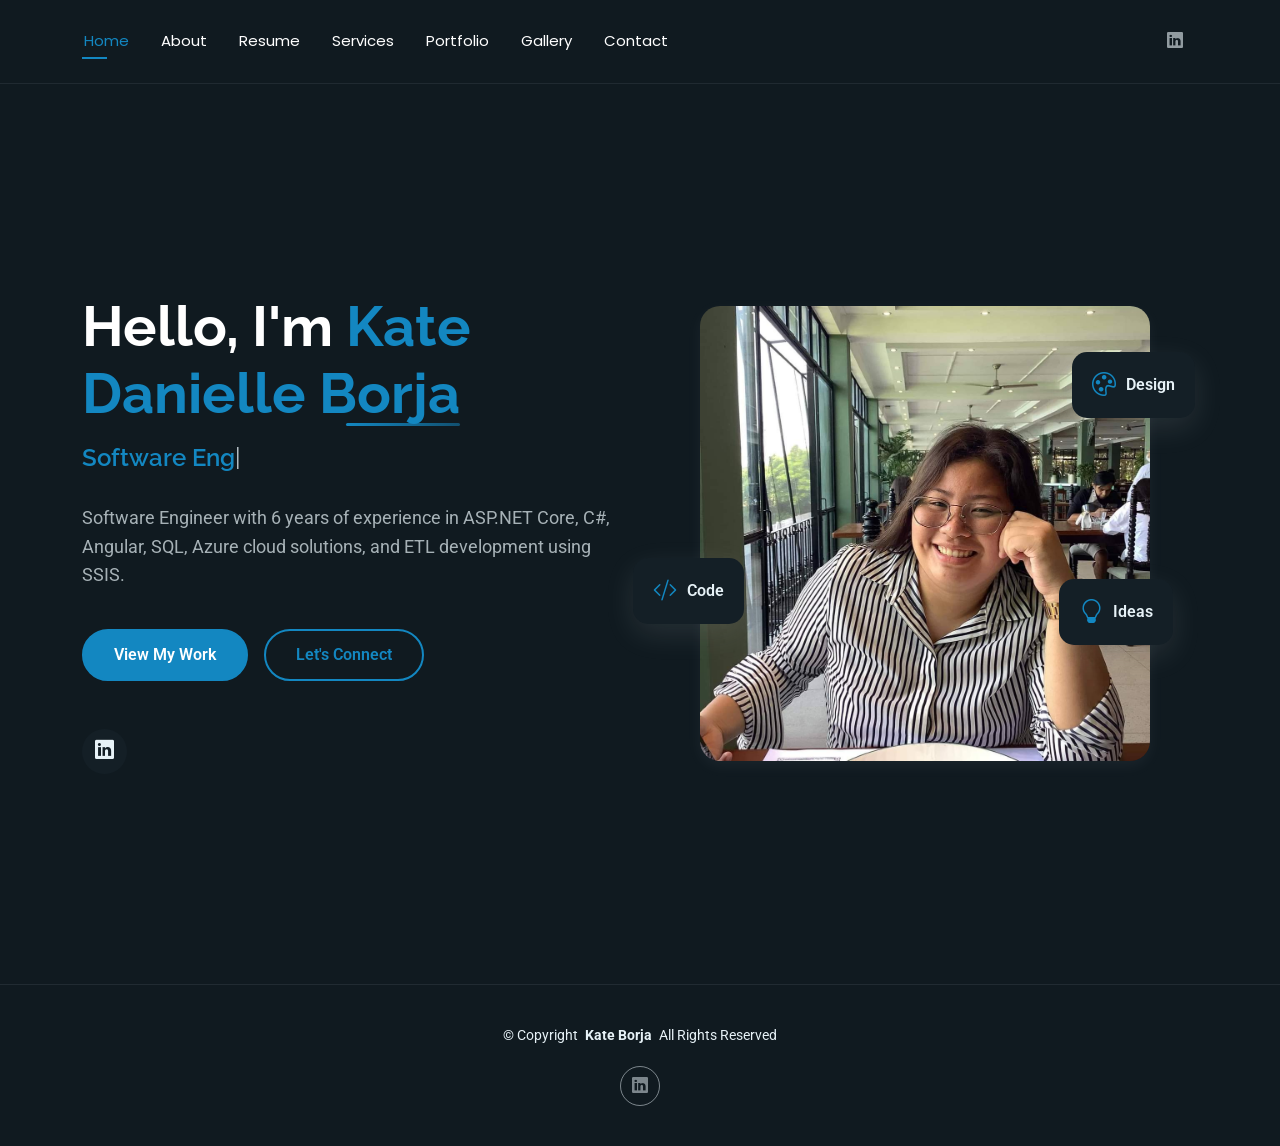
==== commit 04c15fbb: "1" ====
--- a/index.html
+++ b/index.html
@@ -125,18 +125,9 @@
         <p>© <span>Copyright</span> <strong class="px-1 sitename">Kate Borja</strong> <span>All Rights Reserved<br></span></p>
       </div>
       <div class="social-links d-flex justify-content-center">
-        <a href=""><i class="bi bi-twitter-x"></i></a>
-        <a href=""><i class="bi bi-facebook"></i></a>
-        <a href=""><i class="bi bi-instagram"></i></a>
         <a href=""><i class="bi bi-linkedin"></i></a>
       </div>
-      <div class="credits">
-        <!-- All the links in the footer should remain intact. -->
-        <!-- You can delete the links only if you've purchased the pro version. -->
-        <!-- Licensing information: https://bootstrapmade.com/license/ -->
-        <!-- Purchase the pro version with working PHP/AJAX contact form: [buy-url] -->
-        Designed by <a href="https://bootstrapmade.com/">BootstrapMade</a> | <a href="https://bootstrapmade.com/tools/">DevTools</a>
-      </div>
+      
     </div>
 
   </footer>
